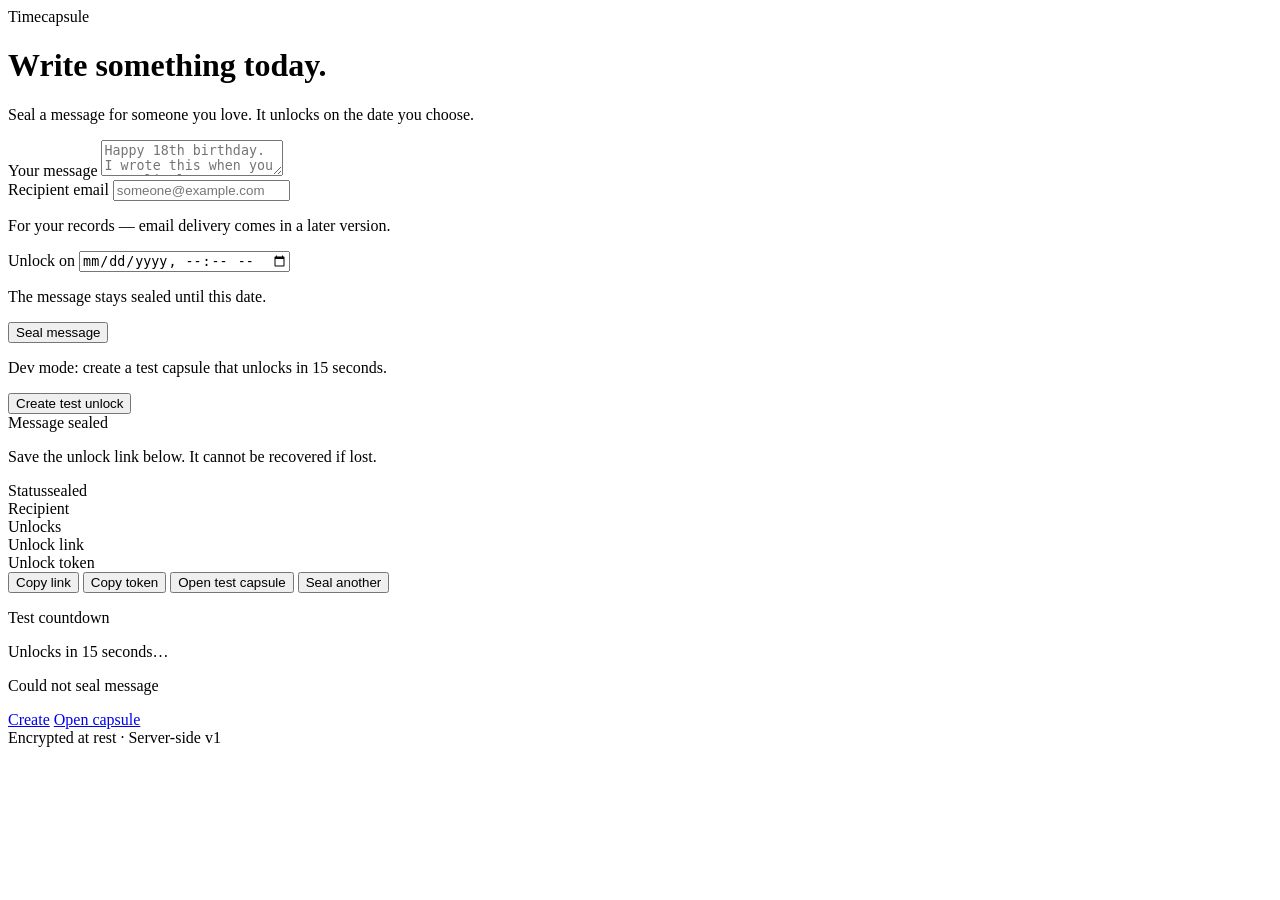
==== static/index.html @ a97e2a25 "Initial timecapsule v1: encrypted future messages with web UI. Axum API with server-side encryption," ====
<!DOCTYPE html>
<html lang="en">
  <head>
    <meta charset="utf-8" />
    <meta name="viewport" content="width=device-width, initial-scale=1" />
    <title>Timecapsule — Write for the future</title>
    <link rel="stylesheet" href="/css/style.css" />
  </head>
  <body>
    <main class="page">
      <header class="hero">
        <div class="logo"><span class="logo-dot"></span> Timecapsule</div>
        <h1>Write something today.</h1>
        <p class="subtitle">Seal a message for someone you love. It unlocks on the date you choose.</p>
      </header>

      <section class="card" id="create-form-card">
        <form id="create-form">
          <div class="field">
            <label for="message">Your message</label>
            <textarea id="message" name="message" placeholder="Happy 18th birthday. I wrote this when you were little..." required></textarea>
          </div>

          <div class="field">
            <label for="recipient_email">Recipient email</label>
            <input id="recipient_email" name="recipient_email" type="email" placeholder="someone@example.com" required />
            <p class="hint">For your records — email delivery comes in a later version.</p>
          </div>

          <div class="field">
            <label for="unlock_at">Unlock on</label>
            <input id="unlock_at" name="unlock_at" type="datetime-local" required />
            <p class="hint">The message stays sealed until this date.</p>
          </div>

          <button class="primary" type="submit" id="submit-btn">Seal message</button>
        </form>

        <div class="dev-panel hidden" id="dev-panel">
          <p class="hint">Dev mode: create a test capsule that unlocks in 15 seconds.</p>
          <button class="secondary" type="button" id="test-btn">Create test unlock</button>
        </div>
      </section>

      <section class="card hidden" id="success-card">
        <div class="panel success">
          <div class="panel-title">Message sealed</div>
          <p>Save the unlock link below. It cannot be recovered if lost.</p>
        </div>

        <div class="meta-grid">
          <div class="meta-row"><span>Status</span><span><span class="status-pill sealed">sealed</span></span></div>
          <div class="meta-row"><span>Recipient</span><span id="result-recipient"></span></div>
          <div class="meta-row"><span>Unlocks</span><span id="result-unlock-at"></span></div>
        </div>

        <label>Unlock link</label>
        <div class="token-box" id="result-link"></div>

        <label style="margin-top: 1rem">Unlock token</label>
        <div class="token-box" id="result-token"></div>

        <div class="actions">
          <button class="secondary" type="button" id="copy-link-btn">Copy link</button>
          <button class="secondary" type="button" id="copy-token-btn">Copy token</button>
          <button class="secondary hidden" type="button" id="open-test-btn">Open test capsule</button>
          <button class="secondary" type="button" id="new-btn">Seal another</button>
        </div>

        <div class="panel warning hidden" id="countdown-panel" style="margin-top: 1rem">
          <div class="panel-title">Test countdown</div>
          <p id="countdown-text">Unlocks in 15 seconds…</p>
        </div>
      </section>

      <section class="card hidden" id="error-card">
        <div class="panel error">
          <div class="panel-title">Could not seal message</div>
          <p id="error-text"></p>
        </div>
      </section>

      <nav class="nav">
        <a href="/">Create</a>
        <a href="/unlock/">Open capsule</a>
      </nav>

      <footer>Encrypted at rest · Server-side v1</footer>
    </main>

    <script src="/js/create.js"></script>
  </body>
</html>
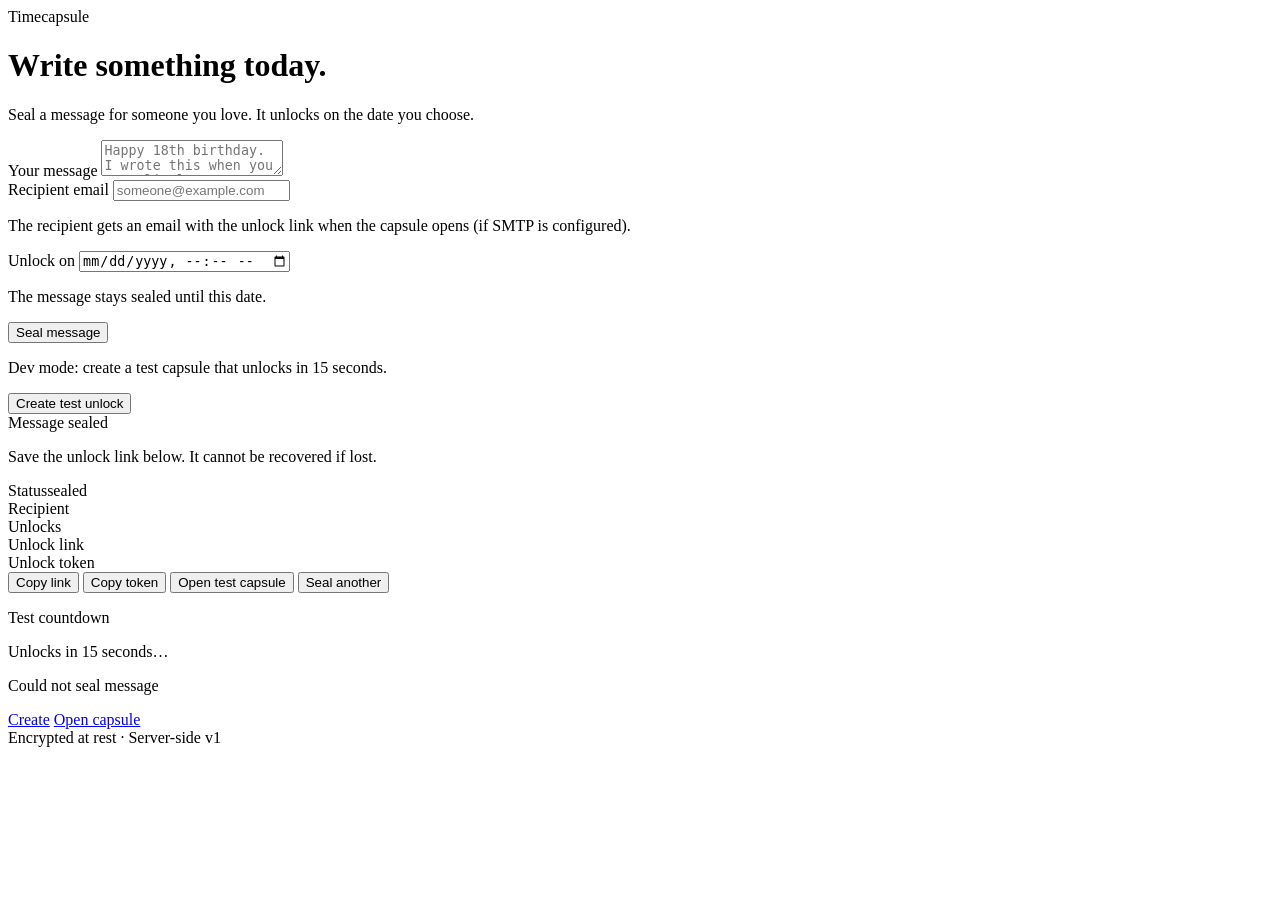
==== commit 95eb9c40: "Add email notifications when capsules become ready. Store an encrypted unlock token at create time a" ====
--- a/static/index.html
+++ b/static/index.html
@@ -24,7 +24,7 @@
           <div class="field">
             <label for="recipient_email">Recipient email</label>
             <input id="recipient_email" name="recipient_email" type="email" placeholder="someone@example.com" required />
-            <p class="hint">For your records — email delivery comes in a later version.</p>
+            <p class="hint">The recipient gets an email with the unlock link when the capsule opens (if SMTP is configured).</p>
           </div>
 
           <div class="field">
